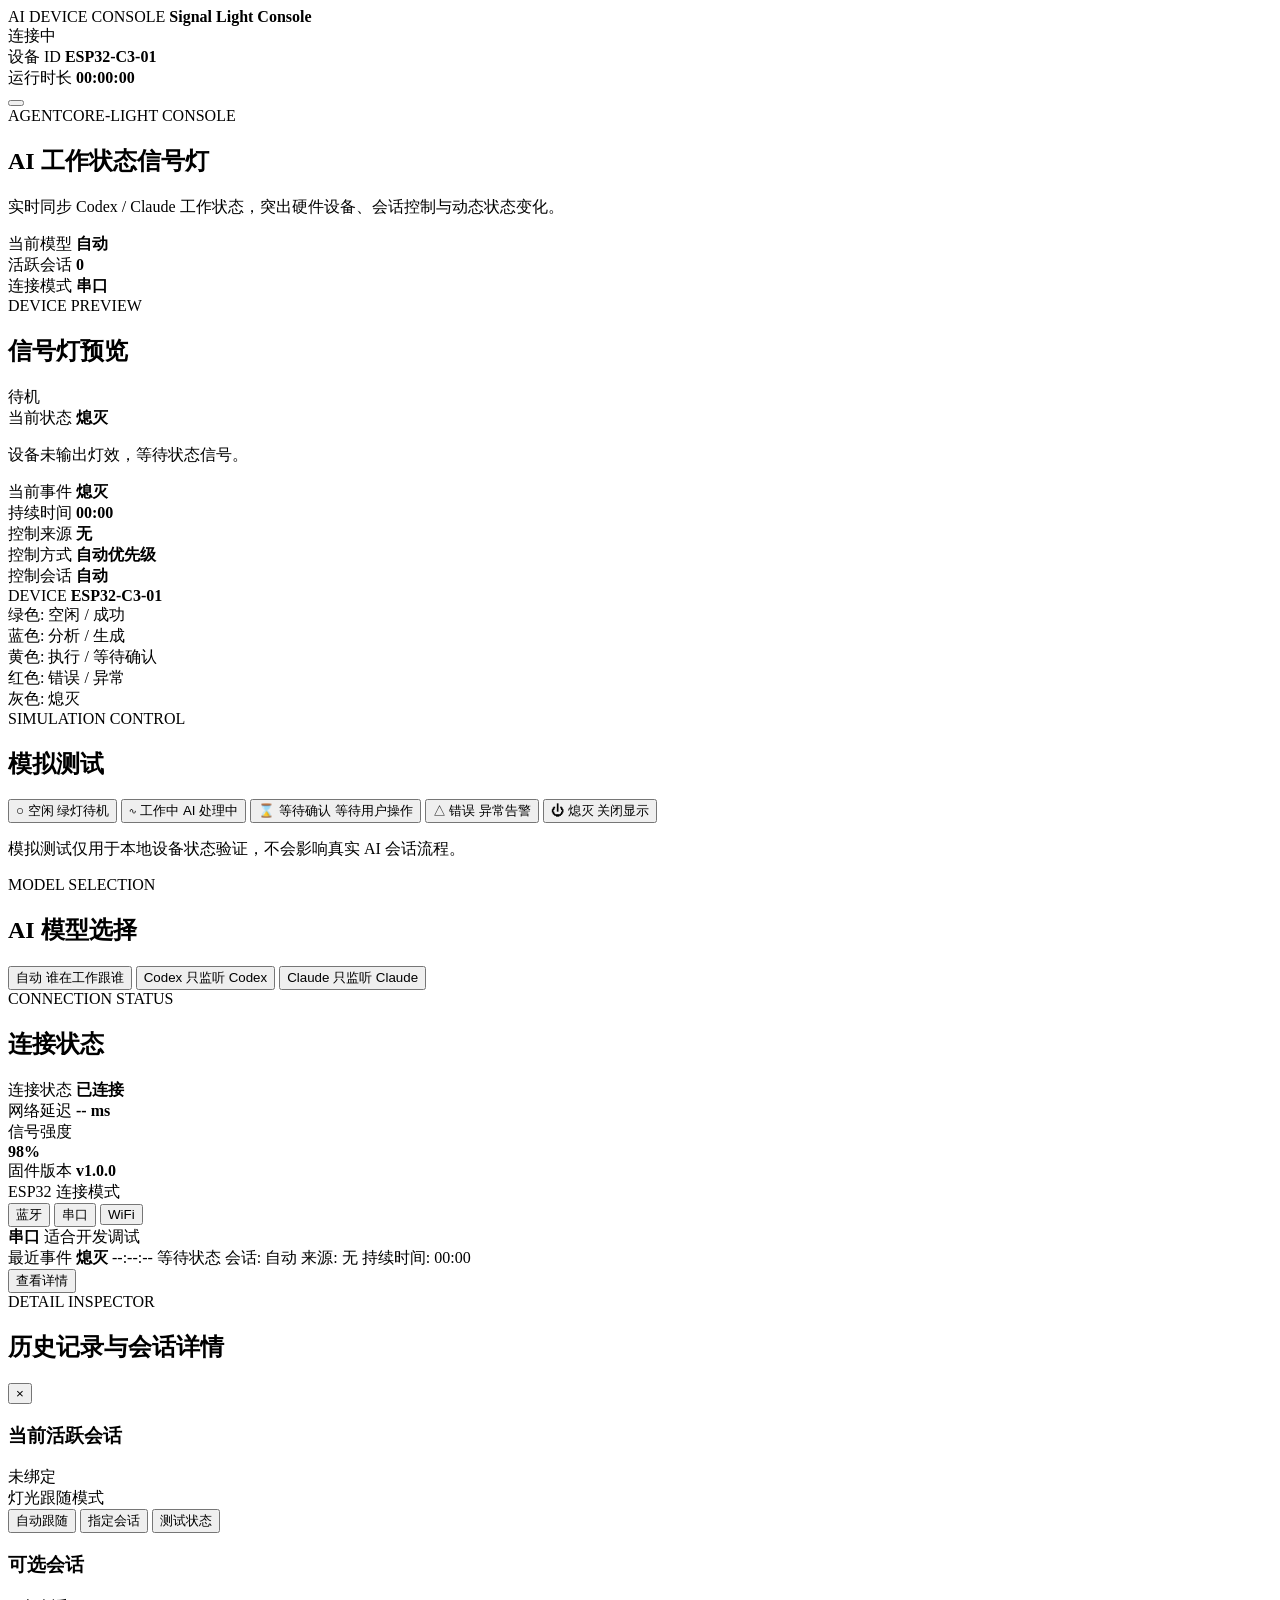
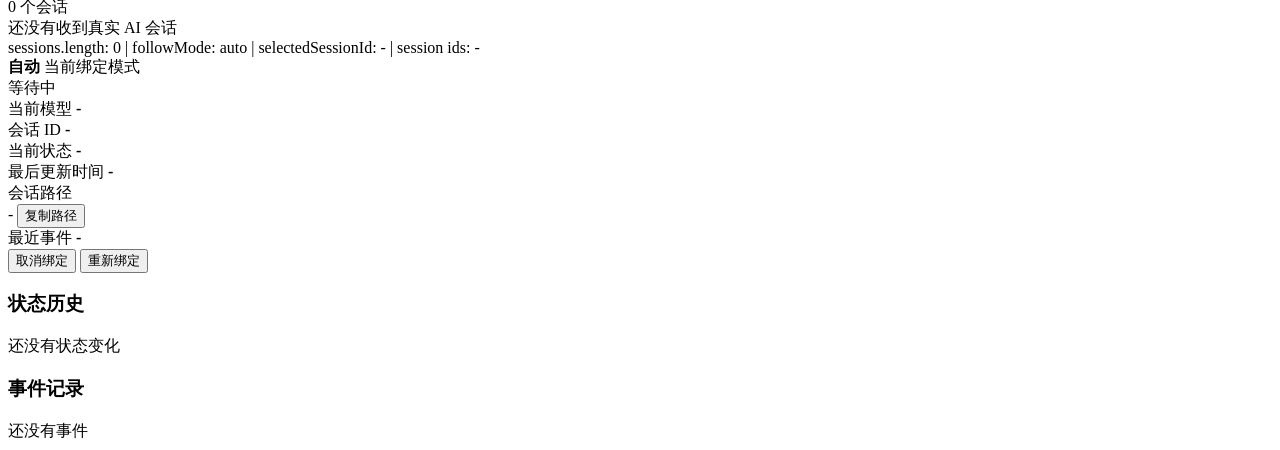
==== src/agent-signal-light-web/static/index.html @ 4cd88734 "init" ====
<!doctype html>
<html lang="zh-CN">
  <head>
    <meta charset="utf-8">
    <meta name="viewport" content="width=device-width, initial-scale=1">
    <title>AI 状态信号灯控制台</title>
    <link rel="stylesheet" href="/styles.css">
  </head>
  <body data-theme="off">
    <div class="shell">
      <header class="topbar panel glass">
        <div class="brand">
          <div class="brand-mark" aria-hidden="true">
            <div class="hex-frame"></div>
            <div class="hex-core"></div>
          </div>
          <div class="brand-copy">
            <span class="eyebrow">AI DEVICE CONSOLE</span>
            <strong>Signal Light Console</strong>
          </div>
        </div>

        <div class="topbar-meta">
          <div class="status-chip online">
            <span class="chip-dot"></span>
            <span id="connLabel">连接中</span>
          </div>
          <div class="status-chip">
            <span class="chip-label">设备 ID</span>
            <strong id="deviceIdLabel">ESP32-C3-01</strong>
          </div>
          <div class="status-chip">
            <span class="chip-label">运行时长</span>
            <strong id="uptimeLabel">00:00:00</strong>
          </div>
          <button class="icon-button" id="historyToggleTop" type="button" aria-label="打开详情抽屉">
            <span></span>
            <span></span>
            <span></span>
          </button>
        </div>
      </header>

      <section class="hero panel glass">
        <div class="hero-grid" aria-hidden="true"></div>
        <div class="hero-copy">
          <span class="hero-kicker">AGENTCORE-LIGHT CONSOLE</span>
          <h1>AI 工作状态信号灯</h1>
          <p class="lede">实时同步 Codex / Claude 工作状态，突出硬件设备、会话控制与动态状态变化。</p>
        </div>
        <div class="hero-telemetry">
          <article class="telemetry-card">
            <span class="telemetry-label">当前模型</span>
            <strong id="currentModelLabel">自动</strong>
          </article>
          <article class="telemetry-card">
            <span class="telemetry-label">活跃会话</span>
            <strong id="countLabel">0</strong>
          </article>
          <article class="telemetry-card">
            <span class="telemetry-label">连接模式</span>
            <strong id="heroConnectionModeValue">串口</strong>
          </article>
        </div>
      </section>

      <main class="dashboard">
        <section class="panel glass preview-panel">
          <div class="panel-head">
            <div>
              <span class="panel-kicker">DEVICE PREVIEW</span>
              <h2>信号灯预览</h2>
            </div>
            <div class="theme-indicator" id="themeIndicator">待机</div>
          </div>

          <div class="preview-layout">
            <aside class="status-rail">
              <section class="status-summary">
                <span class="status-label">当前状态</span>
                <strong id="stateLabel">熄灭</strong>
                <p id="statusDescription">设备未输出灯效，等待状态信号。</p>
              </section>

              <div class="status-stack">
                <article class="rail-card compact">
                  <span class="k">当前事件</span>
                  <strong id="eventLabel">熄灭</strong>
                </article>
                <article class="rail-card compact">
                  <span class="k">持续时间</span>
                  <strong id="durationLabel">00:00</strong>
                </article>
                <article class="rail-card compact">
                  <span class="k">控制来源</span>
                  <strong id="agentLabel">无</strong>
                </article>
                <article class="rail-card compact">
                  <span class="k">控制方式</span>
                  <strong id="modeLabel">自动优先级</strong>
                </article>
                <article class="rail-card compact full">
                  <span class="k">控制会话</span>
                  <strong id="sessionLabel">自动</strong>
                </article>
              </div>
            </aside>

            <div class="device-stage">
              <div class="device-badge">
                <span class="device-badge-label">DEVICE</span>
                <strong id="deviceBadgeLabel">ESP32-C3-01</strong>
              </div>
              <div class="hud-ring outer"></div>
              <div class="hud-ring inner"></div>
              <div class="device-base-glow"></div>
              <div class="device-stand">
                <div class="device-body">
                    <div class="device-bezel"></div>
                  <div class="lamp-stack" id="trafficLight">
                    <div class="lamp lamp-green off" data-lamp="0">
                      <span class="lamp-glow"></span>
                      <span class="lamp-mesh"></span>
                      <span class="lamp-core"></span>
                    </div>
                    <div class="lamp lamp-yellow off" data-lamp="1">
                      <span class="lamp-glow"></span>
                      <span class="lamp-mesh"></span>
                      <span class="lamp-core"></span>
                    </div>
                    <div class="lamp lamp-red off" data-lamp="2">
                      <span class="lamp-glow"></span>
                      <span class="lamp-mesh"></span>
                      <span class="lamp-core"></span>
                    </div>
                  </div>
                </div>
                <div class="device-pedestal">
                  <div class="pedestal-top"></div>
                  <div class="pedestal-bottom"></div>
                </div>
              </div>
            </div>
          </div>

          <div class="legend-row">
            <div class="legend-pill"><span class="legend-dot green"></span>绿色: 空闲 / 成功</div>
            <div class="legend-pill"><span class="legend-dot blue"></span>蓝色: 分析 / 生成</div>
            <div class="legend-pill"><span class="legend-dot amber"></span>黄色: 执行 / 等待确认</div>
            <div class="legend-pill"><span class="legend-dot red"></span>红色: 错误 / 异常</div>
            <div class="legend-pill"><span class="legend-dot gray"></span>灰色: 熄灭</div>
          </div>
        </section>

        <aside class="right-column">
          <section class="panel glass control-panel">
            <div class="panel-head">
              <div>
                <span class="panel-kicker">SIMULATION CONTROL</span>
                <h2>模拟测试</h2>
              </div>
            </div>

            <div class="control-grid">
              <button class="control-card idle" data-event="G" data-effect="idle_green">
                <span class="control-icon">○</span>
                <span class="control-title">空闲</span>
                <span class="control-desc">绿灯待机</span>
              </button>
              <button class="control-card thinking" data-event="Y" data-effect="working_yellow">
                <span class="control-icon">∿</span>
                <span class="control-title">工作中</span>
                <span class="control-desc">AI 处理中</span>
              </button>
              <button class="control-card waiting" data-event="W" data-effect="wait_user">
                <span class="control-icon">⌛</span>
                <span class="control-title">等待确认</span>
                <span class="control-desc">等待用户操作</span>
              </button>
              <button class="control-card error" data-event="R" data-effect="error_red">
                <span class="control-icon">△</span>
                <span class="control-title">错误</span>
                <span class="control-desc">异常告警</span>
              </button>
              <button class="control-card off" data-event="O" data-effect="off">
                <span class="control-icon">⏻</span>
                <span class="control-title">熄灭</span>
                <span class="control-desc">关闭显示</span>
              </button>
            </div>

            <p class="panel-tip">模拟测试仅用于本地设备状态验证，不会影响真实 AI 会话流程。</p>
          </section>

          <section class="panel glass model-panel">
            <div class="panel-head">
              <div>
                <span class="panel-kicker">MODEL SELECTION</span>
                <h2>AI 模型选择</h2>
              </div>
            </div>

            <div class="scope-grid">
              <button data-scope="all" class="scope-card active">
                <span class="scope-title">自动</span>
                <span class="scope-desc">谁在工作跟谁</span>
              </button>
              <button data-scope="codex" class="scope-card">
                <span class="scope-title">Codex</span>
                <span class="scope-desc">只监听 Codex</span>
              </button>
              <button data-scope="claude" class="scope-card">
                <span class="scope-title">Claude</span>
                <span class="scope-desc">只监听 Claude</span>
              </button>
            </div>
          </section>

          <section class="panel glass connection-panel">
            <div class="panel-head">
              <div>
                <span class="panel-kicker">CONNECTION STATUS</span>
                <h2>连接状态</h2>
              </div>
            </div>

            <div class="metric-grid">
              <article class="metric-card">
                <span class="k">连接状态</span>
                <strong id="connectionStateValue">已连接</strong>
              </article>
              <article class="metric-card">
                <span class="k">网络延迟</span>
                <strong id="latencyValue">-- ms</strong>
              </article>
              <article class="metric-card">
                <span class="k">信号强度</span>
                <div class="signal-meter" aria-label="信号强度">
                  <span class="signal-bar active"></span>
                  <span class="signal-bar active"></span>
                  <span class="signal-bar active"></span>
                  <span class="signal-bar active"></span>
                  <strong id="signalValue">98%</strong>
                </div>
              </article>
              <article class="metric-card">
                <span class="k">固件版本</span>
                <strong id="firmwareValue">v1.0.0</strong>
              </article>
            </div>

            <div class="connection-mode-row">
              <span class="connection-mode-label">ESP32 连接模式</span>
              <div class="connection-mode-control" role="group" aria-label="ESP32 连接模式">
                <button type="button" class="connection-mode-button" data-connection-mode="bluetooth" title="适合无线近距离连接">
                  <span>蓝牙</span>
                </button>
                <button type="button" class="connection-mode-button active" data-connection-mode="serial" title="适合开发调试">
                  <span>串口</span>
                </button>
                <button type="button" class="connection-mode-button" data-connection-mode="wifi" title="适合局域网控制">
                  <span>WiFi</span>
                </button>
              </div>
              <strong id="connectionModeValue">串口</strong>
              <span id="connectionModeDescription" class="connection-mode-description">适合开发调试</span>
            </div>

            <div class="connection-mode-row" id="bleControlRow" hidden>
              <span class="connection-mode-label">蓝牙设备</span>
              <div class="connection-mode-control" role="group" aria-label="蓝牙设备控制">
                <button type="button" class="history-button small" id="bleConnectButton">连接蓝牙设备</button>
                <button type="button" class="history-button small" id="bleReconnectButton">重新连接</button>
                <button type="button" class="history-button small" id="bleDisconnectButton">断开蓝牙</button>
              </div>
              <strong id="bleConnectionLabel">未连接 BLE</strong>
              <span id="bleConnectionHint" class="connection-mode-description">请选择 AgentCore-Light 或 SignalLight-C3</span>
            </div>
          </section>
        </aside>
      </main>

      <section class="history-strip panel glass">
        <div class="history-inline">
          <span class="history-tag">最近事件</span>
          <strong id="historyStateInline">熄灭</strong>
          <span id="historyTimeInline">--:--:--</span>
          <span id="historyEventInline">等待状态</span>
          <span id="historySessionInline">会话: 自动</span>
          <span id="historySourceInline">来源: 无</span>
          <span id="historyDurationInline">持续时间: 00:00</span>
        </div>
        <button class="history-button" id="historyToggleBottom" type="button">查看详情</button>
      </section>
    </div>

    <aside class="drawer-backdrop" id="drawerBackdrop" hidden></aside>
    <aside class="detail-drawer panel glass" id="detailDrawer" aria-hidden="true">
      <div class="drawer-head">
        <div>
          <span class="panel-kicker">DETAIL INSPECTOR</span>
          <h2>历史记录与会话详情</h2>
        </div>
        <button class="drawer-close" id="drawerClose" type="button" aria-label="关闭详情抽屉">×</button>
      </div>
      <div class="drawer-grid">
        <section class="drawer-block active-session-panel">
          <div class="drawer-block-head">
            <h3>当前活跃会话</h3>
            <span class="drawer-chip" id="activeSessionBindState">未绑定</span>
          </div>
          <div class="follow-mode-panel">
            <span class="mini-label">灯光跟随模式</span>
            <div class="follow-mode-control" role="group" aria-label="灯光跟随模式">
              <button type="button" class="follow-mode-button active" data-follow-mode="auto">自动跟随</button>
              <button type="button" class="follow-mode-button" data-follow-mode="manual">指定会话</button>
              <button type="button" class="follow-mode-button" data-follow-mode="test">测试状态</button>
            </div>
          </div>
          <div class="session-list-wrap">
            <div class="drawer-block-head compact">
              <h3>可选会话</h3>
              <span class="panel-note" id="sessionListCount">0 个会话</span>
            </div>
            <div id="sessionList" class="session-list empty">还没有收到真实 AI 会话</div>
            <div id="sessionDebug" class="session-debug">sessions.length: 0 | followMode: auto | selectedSessionId: - | session ids: -</div>
          </div>
          <div class="active-session-card" id="activeSessionCard">
            <div class="active-session-head">
              <div class="active-session-head-copy">
                <strong id="activeSessionModel">自动</strong>
                <span id="activeSessionBindMode">当前绑定模式</span>
              </div>
              <span id="activeSessionStatus">等待中</span>
            </div>
            <div class="active-session-summary">
              <article class="session-metric">
                <span class="mini-label">当前模型</span>
                <strong class="mini-value" id="activeSessionModelValue">-</strong>
              </article>
              <article class="session-metric">
                <span class="mini-label">会话 ID</span>
                <strong class="mini-value ellipsis" id="activeSessionId">-</strong>
              </article>
              <article class="session-metric">
                <span class="mini-label">当前状态</span>
                <strong class="mini-value" id="activeSessionStateValue">-</strong>
              </article>
              <article class="session-metric">
                <span class="mini-label">最后更新时间</span>
                <strong class="mini-value" id="activeSessionUpdated">-</strong>
              </article>
            </div>
            <div class="session-path-block">
              <span class="mini-label">会话路径</span>
              <div class="session-path-row">
                <span class="mini-value ellipsis" id="activeSessionPath">-</span>
                <button class="history-button small copy-path" id="copySessionPathBtn" type="button">复制路径</button>
              </div>
            </div>
            <div class="session-note-row">
              <span class="mini-label">最近事件</span>
              <strong class="mini-value" id="activeSessionEvent">-</strong>
            </div>
            <div class="active-session-actions">
              <button class="history-button small" id="unbindSessionBtn" type="button">取消绑定</button>
              <button class="history-button small" id="rebindSessionBtn" type="button">重新绑定</button>
            </div>
            <p class="active-session-note" id="activeSessionNote" hidden></p>
          </div>
          <div class="empty-state" id="activeSessionEmpty" hidden>
            暂无跟随会话，请选择一个会话，或切换为自动跟随。
          </div>
        </section>

        <section class="drawer-block">
          <div class="drawer-block-head">
            <h3>状态历史</h3>
          </div>
          <div id="historyList" class="list empty">还没有状态变化</div>
        </section>

        <section class="drawer-block">
          <div class="drawer-block-head">
            <h3>事件记录</h3>
          </div>
          <div id="logList" class="list empty">还没有事件</div>
        </section>
      </div>
    </aside>

    <script src="/ble-client.js"></script>
    <script src="/device-transport.js"></script>
    <script src="/app.js"></script>
  </body>
</html>
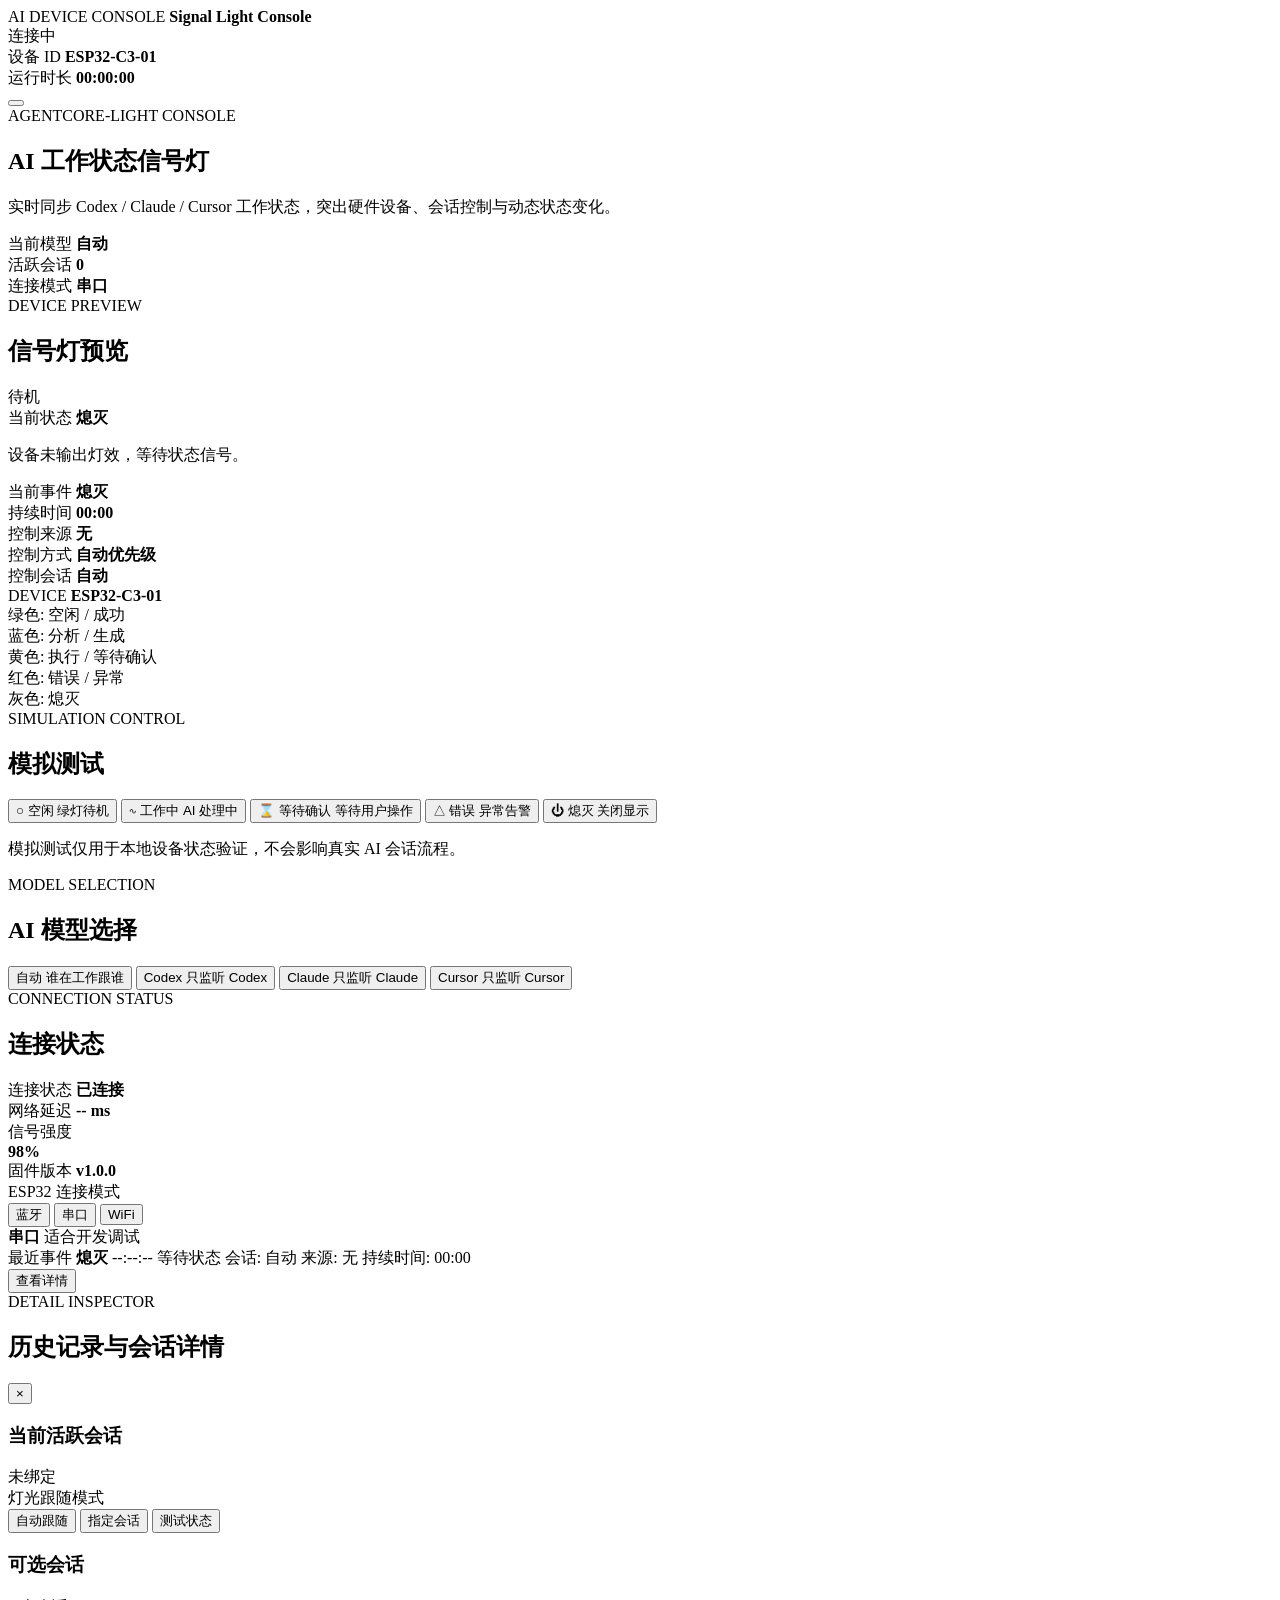
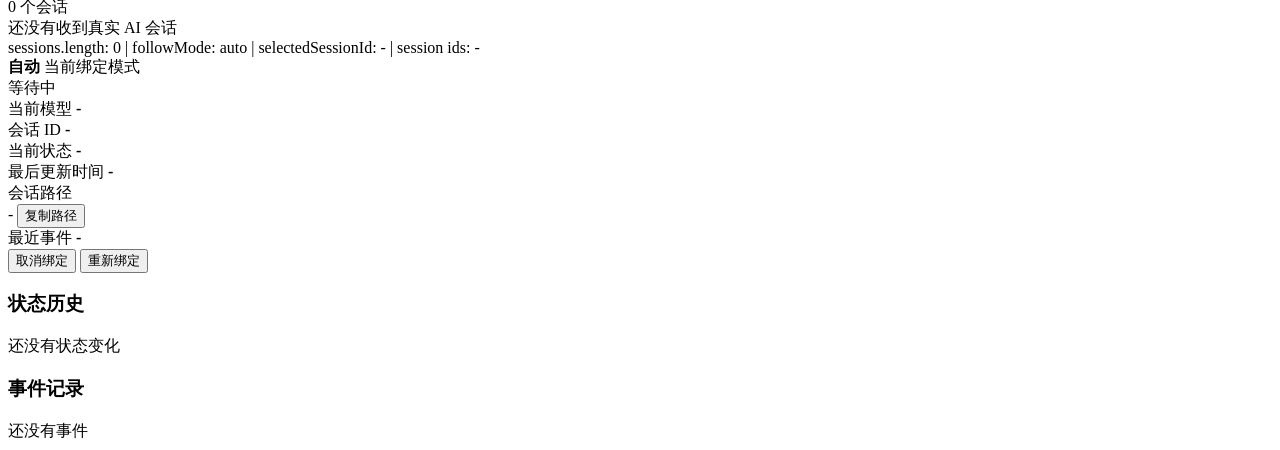
==== commit 500b6a03: "完善cursor监听" ====
--- a/src/agent-signal-light-web/static/index.html
+++ b/src/agent-signal-light-web/static/index.html
@@ -46,7 +46,7 @@
         <div class="hero-copy">
           <span class="hero-kicker">AGENTCORE-LIGHT CONSOLE</span>
           <h1>AI 工作状态信号灯</h1>
-          <p class="lede">实时同步 Codex / Claude 工作状态，突出硬件设备、会话控制与动态状态变化。</p>
+          <p class="lede">实时同步 Codex / Claude / Cursor 工作状态，突出硬件设备、会话控制与动态状态变化。</p>
         </div>
         <div class="hero-telemetry">
           <article class="telemetry-card">
@@ -213,6 +213,10 @@
                 <span class="scope-title">Claude</span>
                 <span class="scope-desc">只监听 Claude</span>
               </button>
+              <button data-scope="cursor" class="scope-card">
+                <span class="scope-title">Cursor</span>
+                <span class="scope-desc">只监听 Cursor</span>
+              </button>
             </div>
           </section>
 
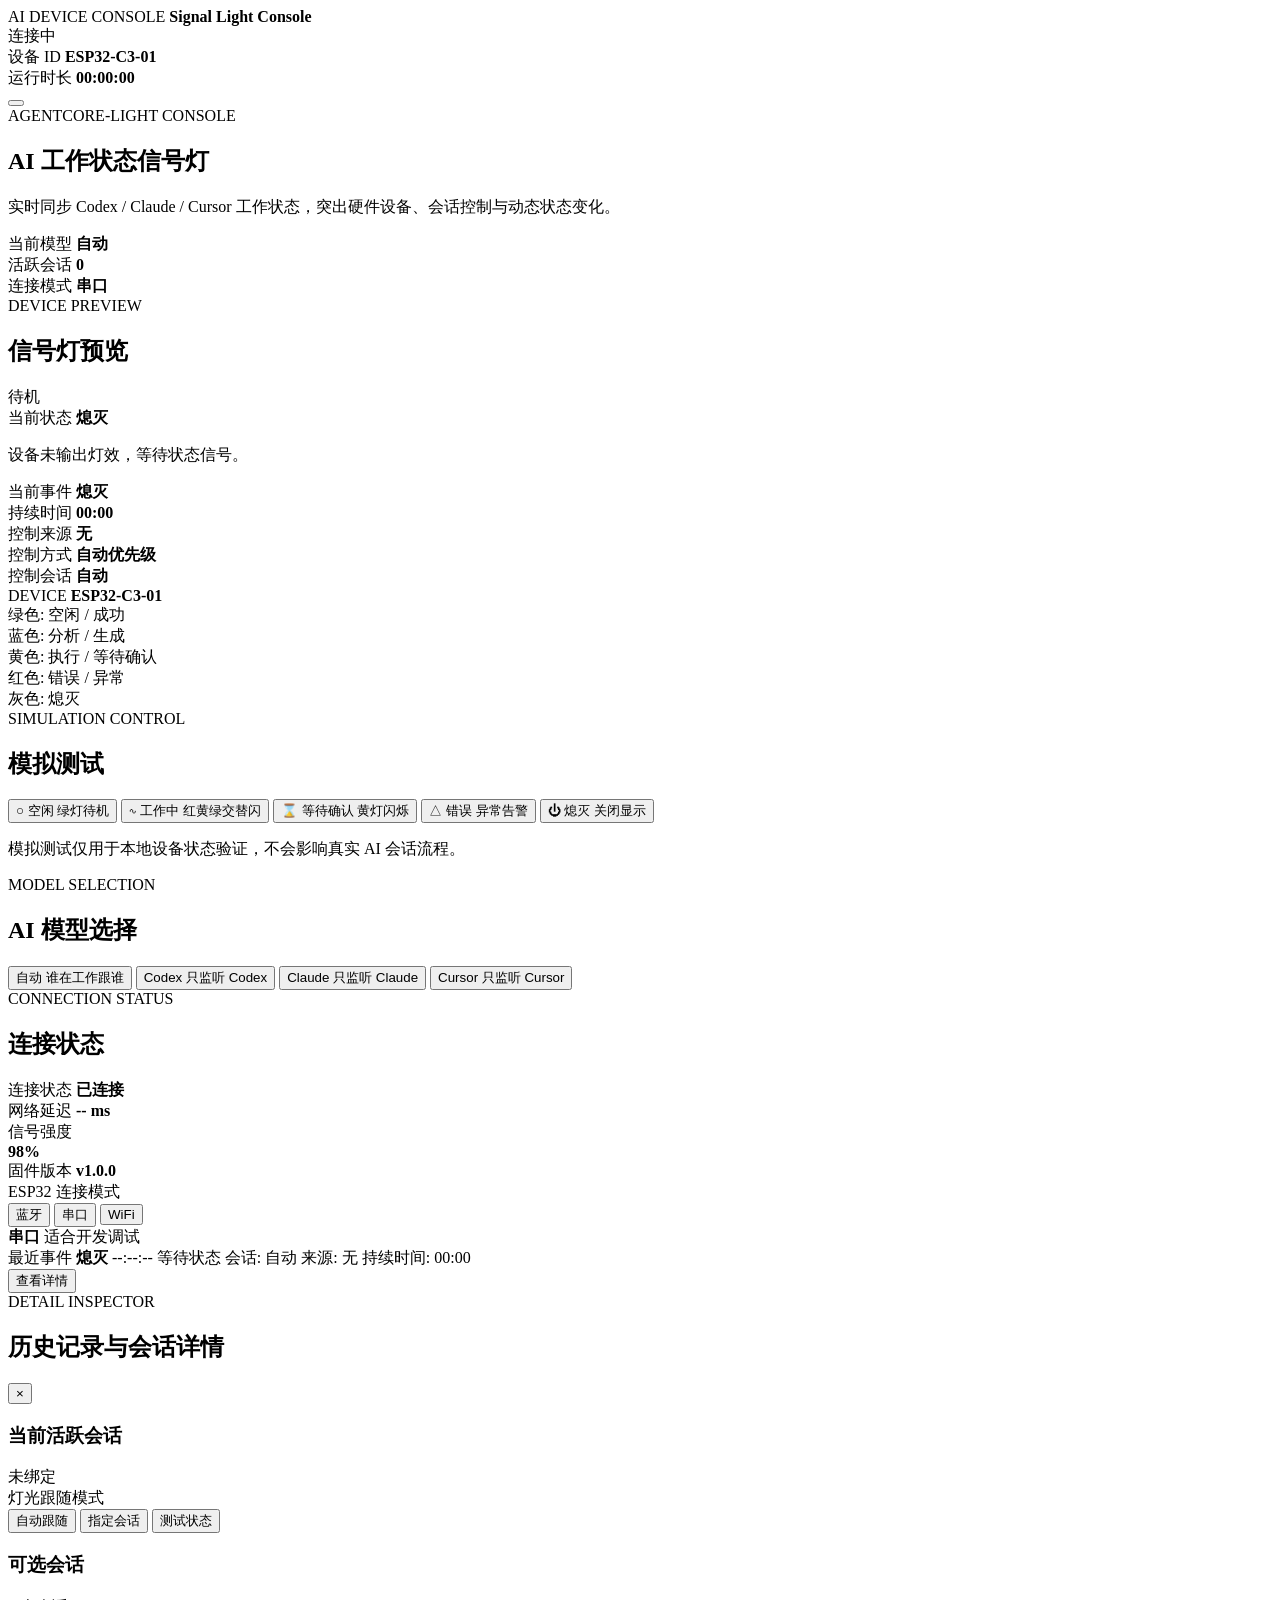
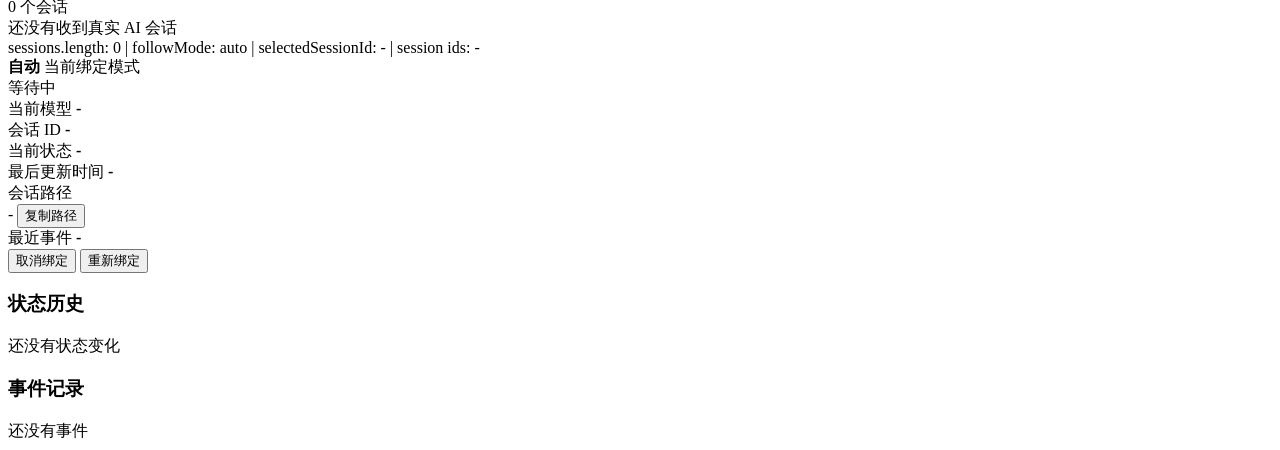
==== commit 2f7e4b20: "增加自动侦测ID的功能" ====
--- a/src/agent-signal-light-web/static/index.html
+++ b/src/agent-signal-light-web/static/index.html
@@ -170,12 +170,12 @@
               <button class="control-card thinking" data-event="Y" data-effect="working_yellow">
                 <span class="control-icon">∿</span>
                 <span class="control-title">工作中</span>
-                <span class="control-desc">AI 处理中</span>
+                <span class="control-desc">红黄绿交替闪</span>
               </button>
               <button class="control-card waiting" data-event="W" data-effect="wait_user">
                 <span class="control-icon">⌛</span>
                 <span class="control-title">等待确认</span>
-                <span class="control-desc">等待用户操作</span>
+                <span class="control-desc">黄灯闪烁</span>
               </button>
               <button class="control-card error" data-event="R" data-effect="error_red">
                 <span class="control-icon">△</span>
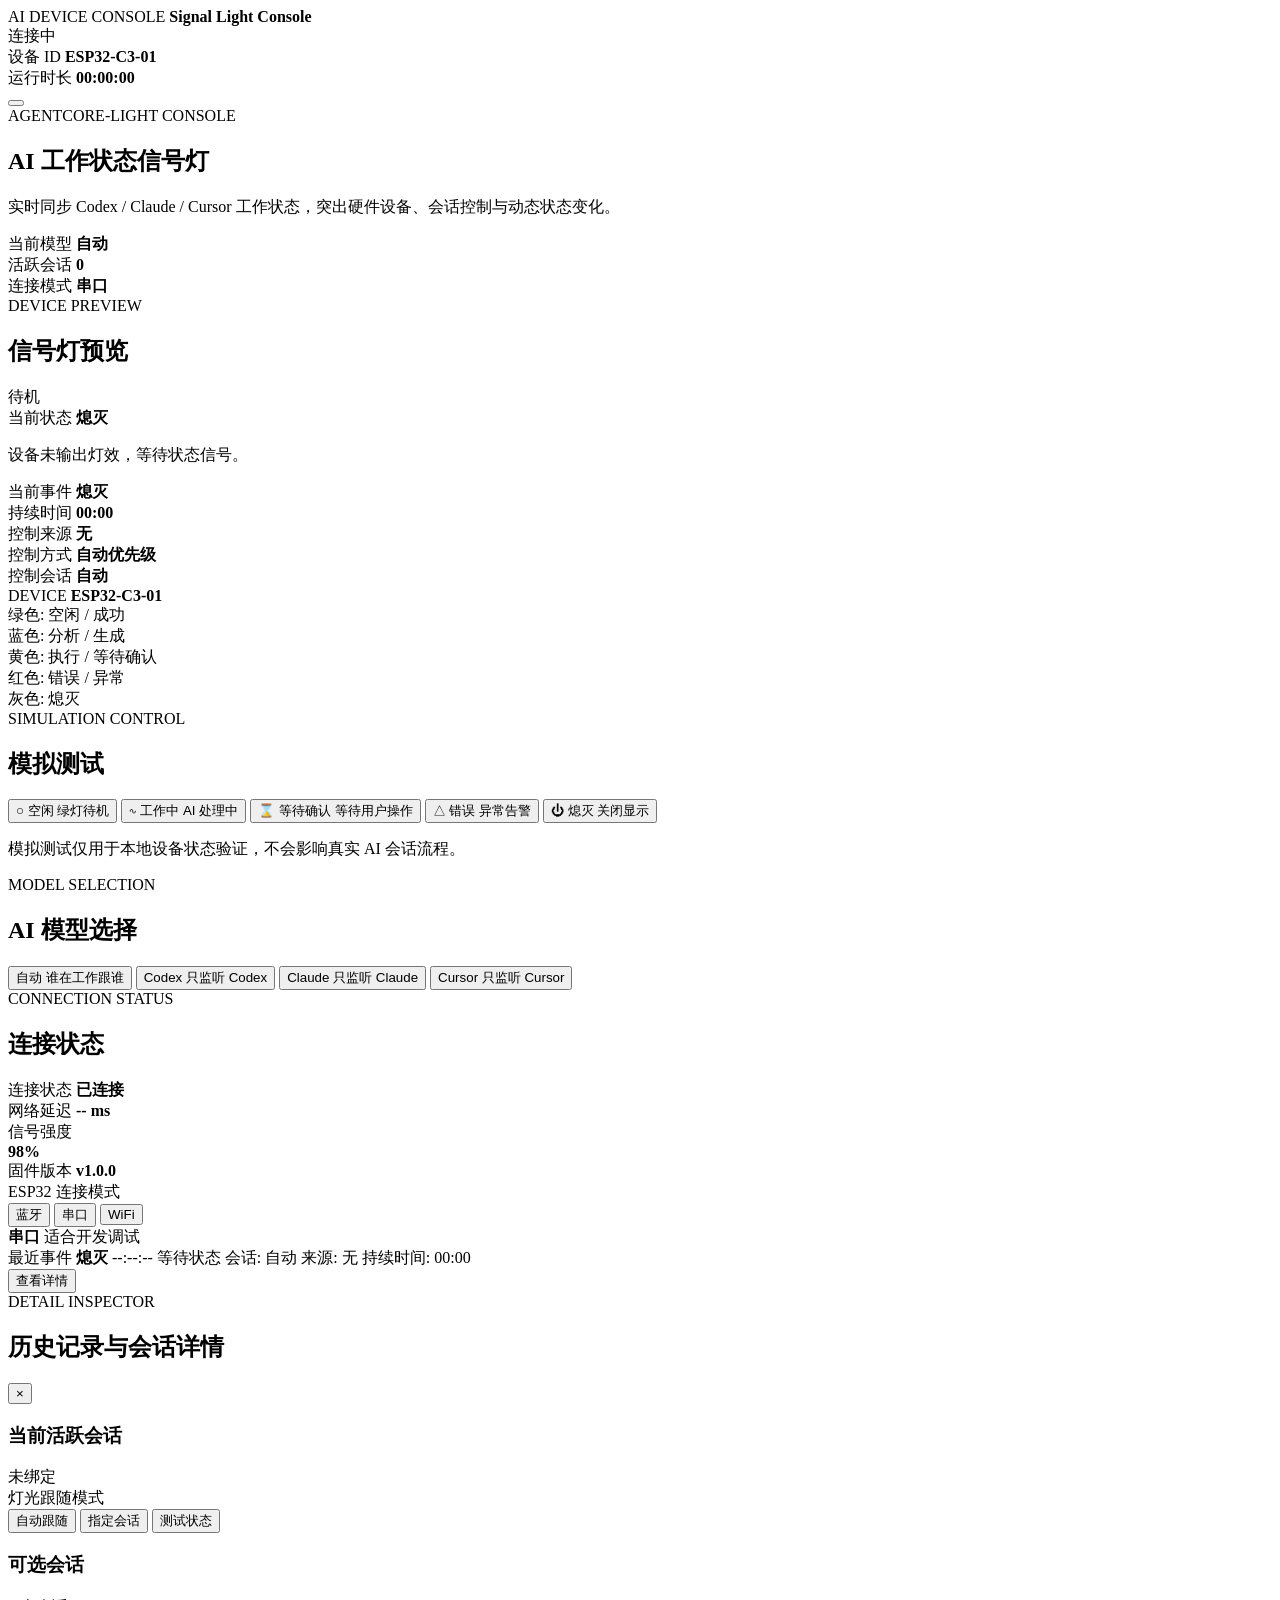
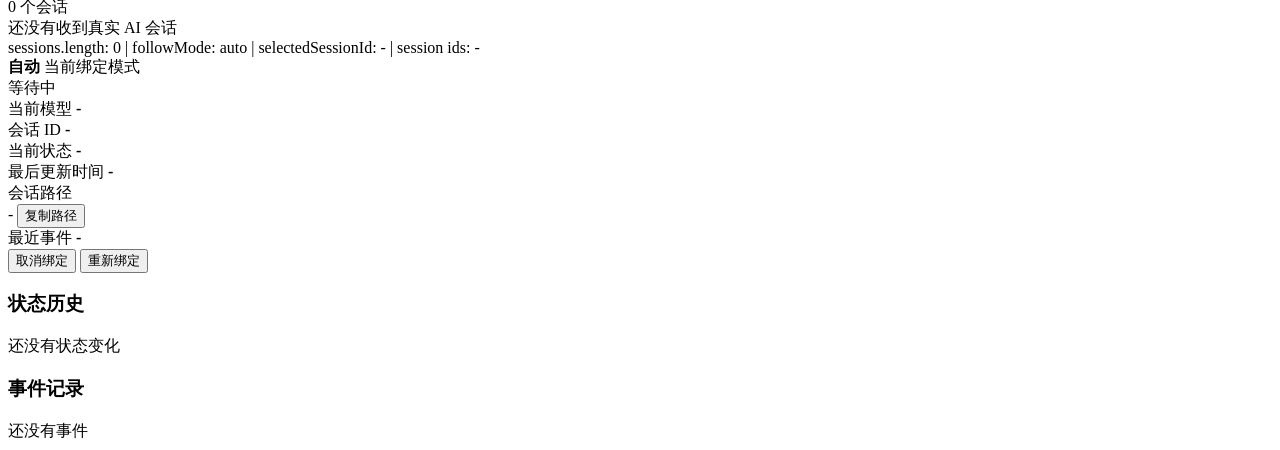
==== commit a9ee15c4: "Revert "增加自动侦测ID的功能" This reverts commit 2f7e4b2067d5f285ab10c259f09fff16ae88a797." ====
--- a/src/agent-signal-light-web/static/index.html
+++ b/src/agent-signal-light-web/static/index.html
@@ -170,12 +170,12 @@
               <button class="control-card thinking" data-event="Y" data-effect="working_yellow">
                 <span class="control-icon">∿</span>
                 <span class="control-title">工作中</span>
-                <span class="control-desc">红黄绿交替闪</span>
+                <span class="control-desc">AI 处理中</span>
               </button>
               <button class="control-card waiting" data-event="W" data-effect="wait_user">
                 <span class="control-icon">⌛</span>
                 <span class="control-title">等待确认</span>
-                <span class="control-desc">黄灯闪烁</span>
+                <span class="control-desc">等待用户操作</span>
               </button>
               <button class="control-card error" data-event="R" data-effect="error_red">
                 <span class="control-icon">△</span>
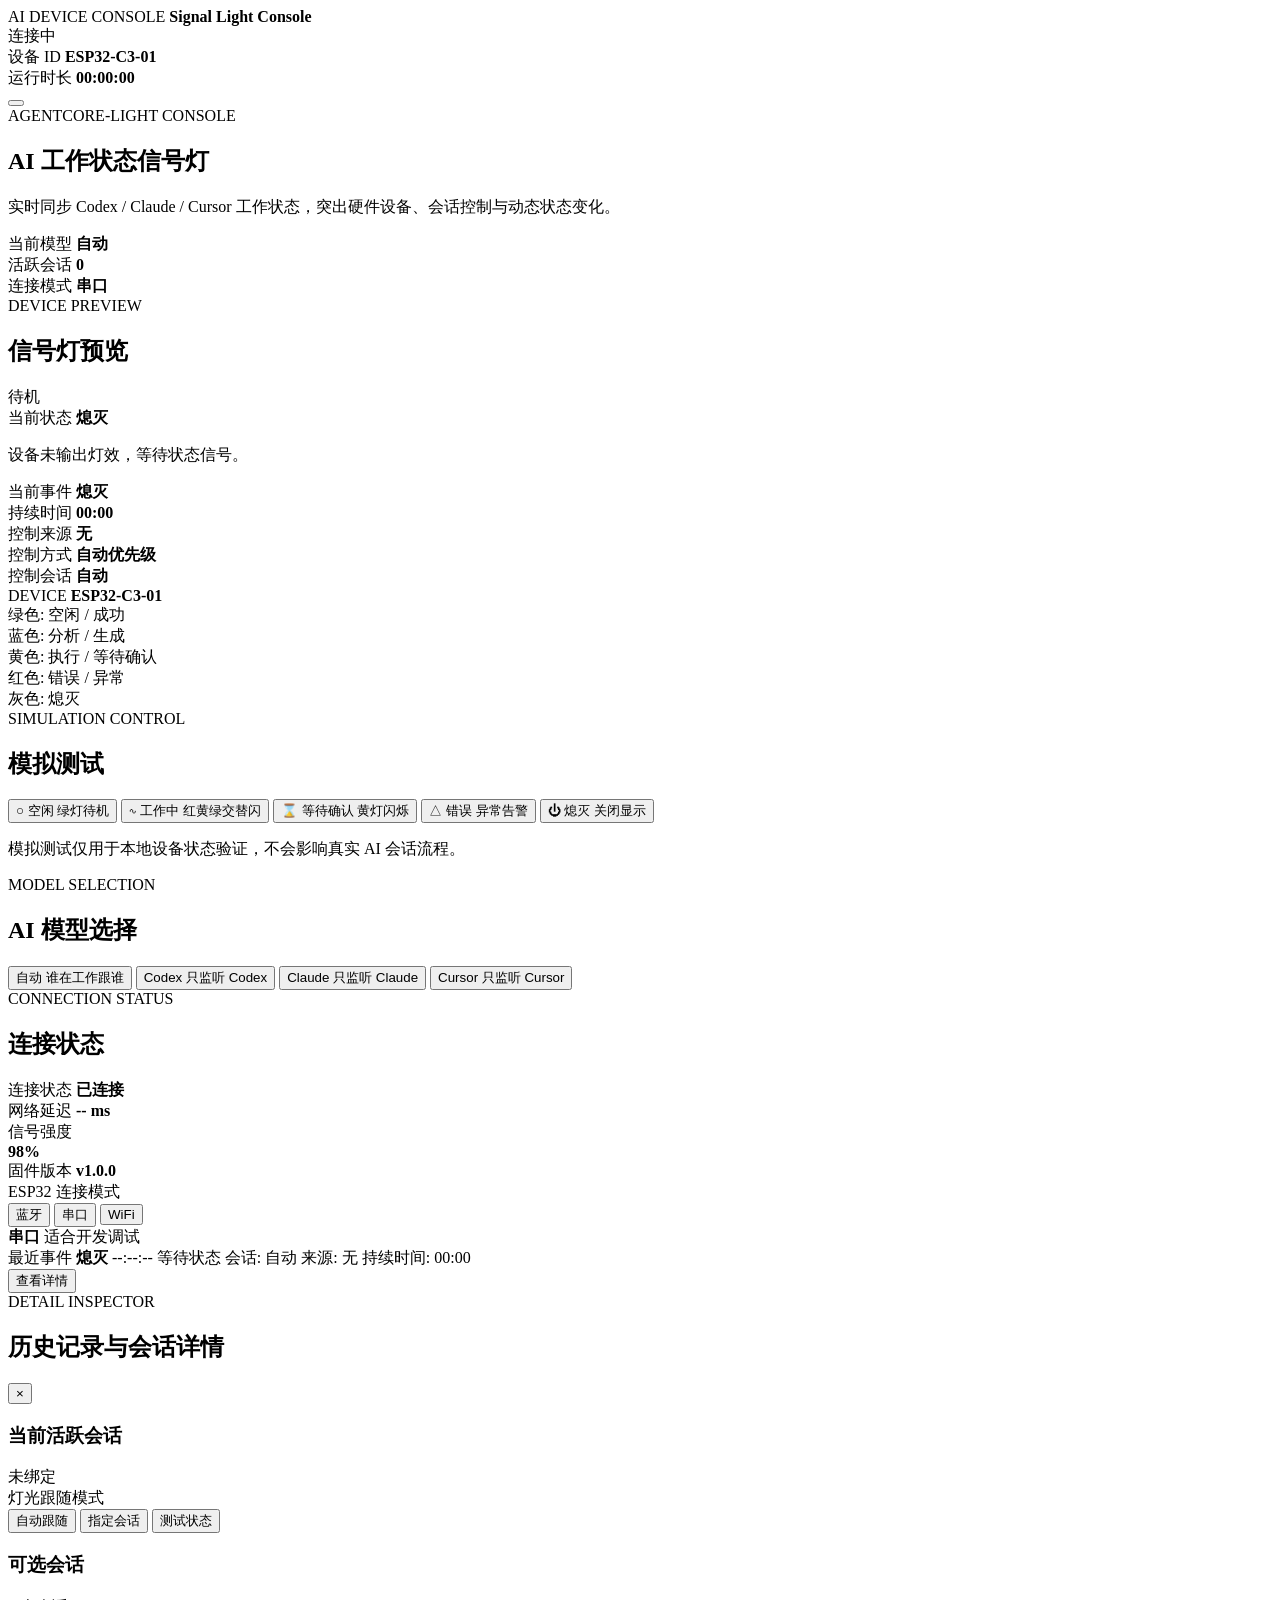
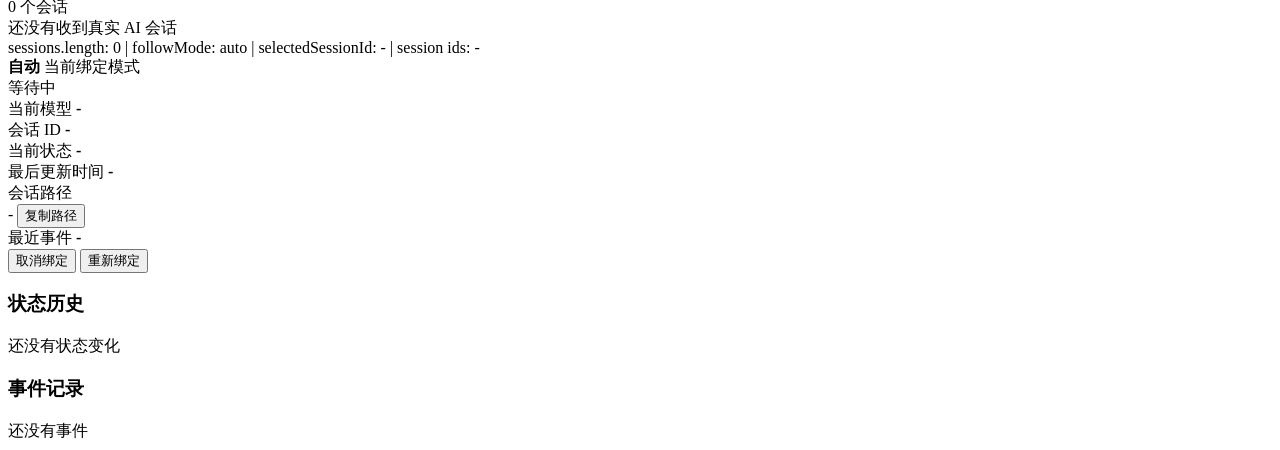
==== commit c50df329: "Reapply "增加自动侦测ID的功能" This reverts commit a9ee15c439989ac122c71b153b5e7101f491e8fe." ====
--- a/src/agent-signal-light-web/static/index.html
+++ b/src/agent-signal-light-web/static/index.html
@@ -170,12 +170,12 @@
               <button class="control-card thinking" data-event="Y" data-effect="working_yellow">
                 <span class="control-icon">∿</span>
                 <span class="control-title">工作中</span>
-                <span class="control-desc">AI 处理中</span>
+                <span class="control-desc">红黄绿交替闪</span>
               </button>
               <button class="control-card waiting" data-event="W" data-effect="wait_user">
                 <span class="control-icon">⌛</span>
                 <span class="control-title">等待确认</span>
-                <span class="control-desc">等待用户操作</span>
+                <span class="control-desc">黄灯闪烁</span>
               </button>
               <button class="control-card error" data-event="R" data-effect="error_red">
                 <span class="control-icon">△</span>
